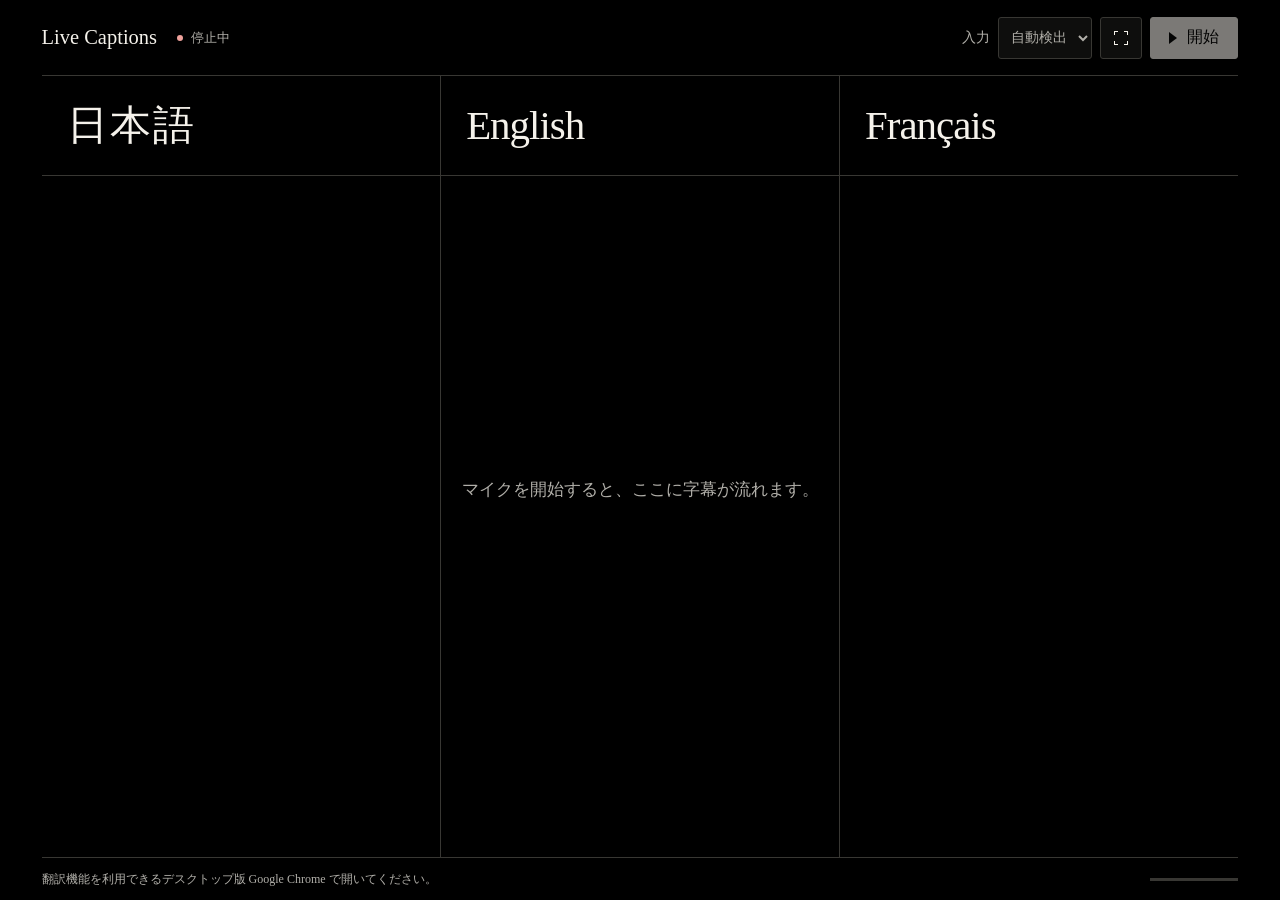
==== index.html @ d43b926c "Guide first-time Chrome translation setup" ====
<!doctype html>
<html lang="ja">
<head>
  <meta charset="utf-8">
  <meta name="viewport" content="width=device-width, initial-scale=1, viewport-fit=cover">
  <meta name="theme-color" content="#000000">
  <meta name="description" content="マイクから日本語・英語・フランス語を聞き取り、3列の字幕に。">
  <meta name="google" content="notranslate">
  <title>Live Captions</title>
  <link rel="stylesheet" href="./styles.css">
  <script type="module" src="./app.mjs"></script>
</head>
<body>
  <header class="toolbar">
    <div class="identity">
      <h1 lang="en">Live Captions</h1>
      <div id="status" class="status" role="status" data-state="idle">
        <span class="light" aria-hidden="true"></span>
        <span id="status-text">停止中</span>
      </div>
    </div>
    <div class="controls">
      <label class="input-label" for="input-language">
        <span>入力</span>
        <select id="input-language" aria-label="入力言語">
          <option value="auto">自動検出</option>
          <option value="ja">日本語</option>
          <option value="en">English</option>
          <option value="fr">Français</option>
        </select>
      </label>
      <button id="fullscreen" class="fullscreen" type="button" aria-label="全画面表示" title="全画面表示" hidden>
        <span class="corners" aria-hidden="true"></span>
      </button>
      <button id="prepare-pair" class="prepare-pair" type="button" hidden>翻訳を準備</button>
      <button id="toggle" class="toggle" type="button" disabled>
        <span class="play" aria-hidden="true"></span>
        <span id="toggle-text">開始</span>
      </button>
    </div>
  </header>

  <main class="stage" aria-label="3言語の字幕">
    <div class="language-headings columns" id="language-headings">
      <h2 lang="ja" data-language="ja">日本語</h2>
      <h2 lang="en" data-language="en">English</h2>
      <h2 lang="fr" data-language="fr">Français</h2>
    </div>
    <div id="viewport" class="viewport" tabindex="0" aria-label="字幕履歴">
      <div id="captions" class="captions" role="list" aria-label="発話順の字幕"></div>
      <p id="empty" class="empty">マイクを開始すると、ここに字幕が流れます。</p>
    </div>
    <button id="follow" class="follow" type="button" hidden>最新の字幕 ↓</button>
  </main>

  <footer class="footer">
    <span id="detail" aria-live="polite">音声と翻訳は端末内で処理</span>
    <progress id="download" max="100" aria-label="音声認識モデルのダウンロード進捗" hidden></progress>
    <span id="meter" class="meter" aria-hidden="true"><i></i></span>
  </footer>
  <noscript>このページの利用には JavaScript が必要です。</noscript>
</body>
</html>
---- styles.css ----
:root {
  color-scheme: dark;
  --ink: #f5f2eb;
  --muted: #b1afa9;
  --rule: #383733;
  --on-air: #b8e6a4;
  --gutter: clamp(14px, 3.25vw, 60px);
  --inset: clamp(8px, 2vw, 36px);
  font-family: "Yu Mincho", YuMincho, "Hiragino Mincho ProN", "Noto Serif CJK JP", Georgia, serif;
  background: #000;
  color: var(--ink);
}

*, *::before, *::after { box-sizing: border-box; }
[hidden] { display: none !important; }

body {
  margin: 0;
  min-width: 280px;
  height: 100vh;
  height: 100dvh;
  display: grid;
  grid-template-rows: auto minmax(0, 1fr) auto;
  padding: 0 var(--gutter);
}

button, select { font: inherit; color: inherit; }
button:focus-visible, select:focus-visible, .viewport:focus-visible {
  outline: 2px solid var(--on-air);
  outline-offset: 3px;
}

.toolbar, .identity, .controls, .status, .input-label, .toggle {
  display: flex;
  align-items: center;
}

.toolbar {
  justify-content: space-between;
  flex-wrap: wrap;
  gap: 10px 24px;
  min-height: 76px;
  padding: 12px 0;
  border-bottom: 1px solid var(--rule);
}

.identity { flex-wrap: wrap; gap: 6px 20px; }
.identity h1 { font-size: clamp(18px, 1.6vw, 28px); font-weight: 500; margin: 0; }
.status { color: var(--muted); gap: 8px; font-size: 13px; white-space: nowrap; }
.light { width: 6px; height: 6px; border-radius: 50%; background: #797772; }
.status[data-state="live"] { color: var(--on-air); }
.status[data-state="live"] .light { background: var(--on-air); box-shadow: 0 0 9px #b8e6a46b; }
.status[data-state="starting"] .light, .status[data-state="draining"] .light { background: #e2c597; }
.status[data-state="error"] .light { background: #efa29c; }

.controls { gap: 8px; flex-wrap: wrap; }
.input-label { gap: 8px; font-size: 14px; color: var(--muted); }
.controls button, select, .follow {
  background: #0e0e0d;
  border: 1px solid var(--rule);
  border-radius: 3px;
  min-height: 42px;
}

select { padding: 0 8px; }
button, select { cursor: pointer; }
button:disabled { cursor: default; opacity: .5; }
.controls button:hover:not(:disabled), select:hover, .follow:hover { border-color: #a4a098; }

.fullscreen { width: 42px; display: grid; place-items: center; }
.controls .prepare-pair { padding: 0 12px; background: var(--ink); color: #080808; border-color: var(--ink); }
.corners {
  width: 14px;
  height: 14px;
  border: 1px solid currentColor;
  position: relative;
}
.corners::before, .corners::after {
  content: "";
  position: absolute;
  background: #0e0e0d;
  inset: -1px 3px;
}
.corners::after { inset: 3px -1px; }

.controls .toggle { gap: 10px; min-width: 88px; justify-content: center; padding: 0 13px; background: var(--ink); color: #080808; border-color: var(--ink); }
.controls .toggle[data-running] { background: #1e211b; color: var(--ink); border-color: #626e59; }
.play { width: 0; height: 0; border: 6px solid transparent; border-right: 0; border-left: 8px solid currentColor; }
.toggle[data-running] .play { width: 8px; height: 8px; border: 0; background: currentColor; }

.stage {
  display: grid;
  grid-template-rows: auto minmax(0, 1fr);
  min-height: 0;
  position: relative;
}

.columns { display: grid; grid-template-columns: repeat(3, minmax(0, 1fr)); }
.language-headings, .viewport {
  background-image: linear-gradient(var(--rule), var(--rule)), linear-gradient(var(--rule), var(--rule));
  background-size: 1px 100%;
  background-position: 33.3333% 0, 66.6667% 0;
  background-repeat: no-repeat;
}
.language-headings { border-bottom: 1px solid var(--rule); }
.language-headings h2 {
  margin: 0;
  padding: clamp(16px, 3vh, 36px) var(--inset);
  font-weight: 500;
  font-size: clamp(19px, 3.2vw, 58px);
  line-height: 1.1;
  letter-spacing: -.025em;
}
.language-headings h2[data-language="ja"] { letter-spacing: .05em; }
.language-headings h2[data-current]::after {
  content: "";
  display: inline-block;
  width: 5px;
  height: 5px;
  margin-inline-start: .25em;
  vertical-align: .55em;
  border-radius: 50%;
  background: var(--on-air);
}

.viewport { min-height: 0; overflow: auto; scrollbar-width: none; overscroll-behavior: contain; }
.viewport::-webkit-scrollbar { display: none; }
.captions { padding-bottom: 20px; }
.captions:empty { display: none; }
.caption-row { border-bottom: 1px solid #21211f; color: var(--muted); }
.caption-row:last-child { color: var(--ink); }
.caption-row[data-partial]:last-child { color: #d1cec6; }
.caption {
  margin: 0;
  padding: clamp(14px, 3vh, 30px) var(--inset);
  font-size: clamp(15px, 2.65vw, 53px);
  font-weight: 500;
  line-height: 1.42;
  overflow-wrap: anywhere;
  line-break: strict;
}
.caption[lang="ja"] { letter-spacing: .02em; }
.caption[data-unavailable] { color: #c7938d; }
.empty {
  position: absolute;
  left: 50%;
  top: 53%;
  width: max-content;
  max-width: calc(100% - 24px);
  transform: translate(-50%, -50%);
  margin: 0;
  padding: 9px 15px;
  background: #000;
  color: var(--muted);
  text-align: center;
  font-size: clamp(13px, 1.3vw, 17px);
  pointer-events: none;
}
.follow { position: absolute; right: 12px; bottom: 10px; padding: 0 14px; }

.footer {
  border-top: 1px solid var(--rule);
  min-height: 43px;
  padding: 8px 0 max(8px, env(safe-area-inset-bottom));
  display: flex;
  align-items: center;
  gap: 14px;
  font-size: 12px;
  color: var(--muted);
}
.footer progress { width: clamp(40px, 11vw, 140px); height: 4px; accent-color: var(--on-air); }
.meter { margin-left: auto; width: clamp(30px, 7vw, 88px); height: 3px; flex: none; background: var(--rule); overflow: hidden; }
.meter i { display: block; height: 100%; transform: scaleX(var(--level, 0)); transform-origin: left; transition: transform 80ms linear; background: var(--on-air); }

@media (max-width: 550px) {
  .toolbar { min-height: 0; padding: 8px 0; }
  .controls { margin-left: auto; }
  .input-label > span { display: none; }
  .language-headings h2 { font-size: clamp(16px, 5.1vw, 25px); }
  .caption { font-size: clamp(14px, 4.15vw, 22px); }
}

@media (prefers-reduced-motion: reduce) {
  *, *::before, *::after { transition: none !important; }
}
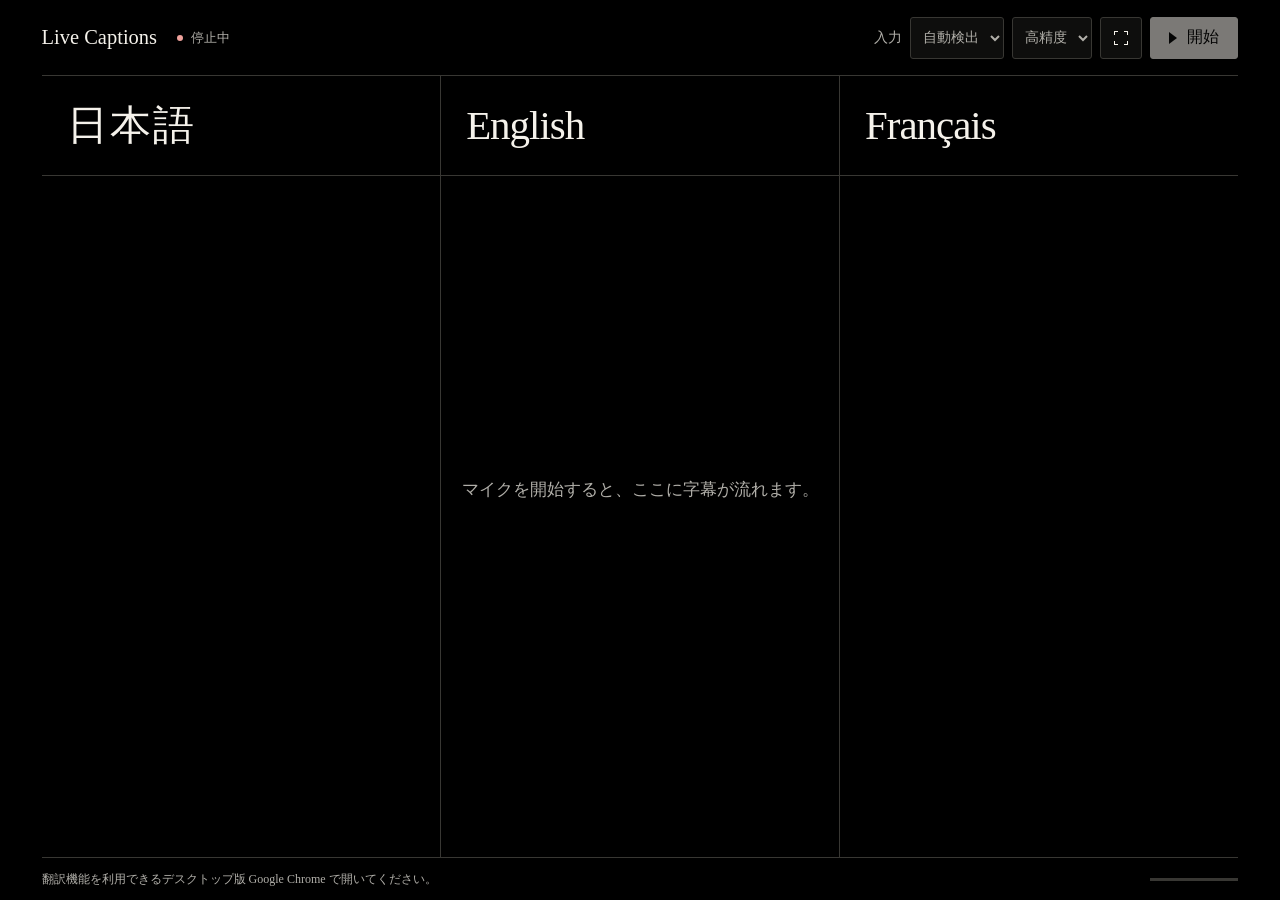
==== commit 38476c0c: "Upgrade speech recognition and revise captions with context" ====
--- a/index.html
+++ b/index.html
@@ -8,7 +8,7 @@
   <meta name="google" content="notranslate">
   <title>Live Captions</title>
   <link rel="stylesheet" href="./styles.css">
-  <script type="module" src="./app.mjs"></script>
+  <script type="module" src="./app.mjs?v=3"></script>
 </head>
 <body>
   <header class="toolbar">
@@ -27,6 +27,12 @@
           <option value="ja">日本語</option>
           <option value="en">English</option>
           <option value="fr">Français</option>
+        </select>
+      </label>
+      <label class="input-label" for="quality">
+        <select id="quality" aria-label="音声認識モデル">
+          <option value="high">高精度</option>
+          <option value="standard">標準</option>
         </select>
       </label>
       <button id="fullscreen" class="fullscreen" type="button" aria-label="全画面表示" title="全画面表示" hidden>
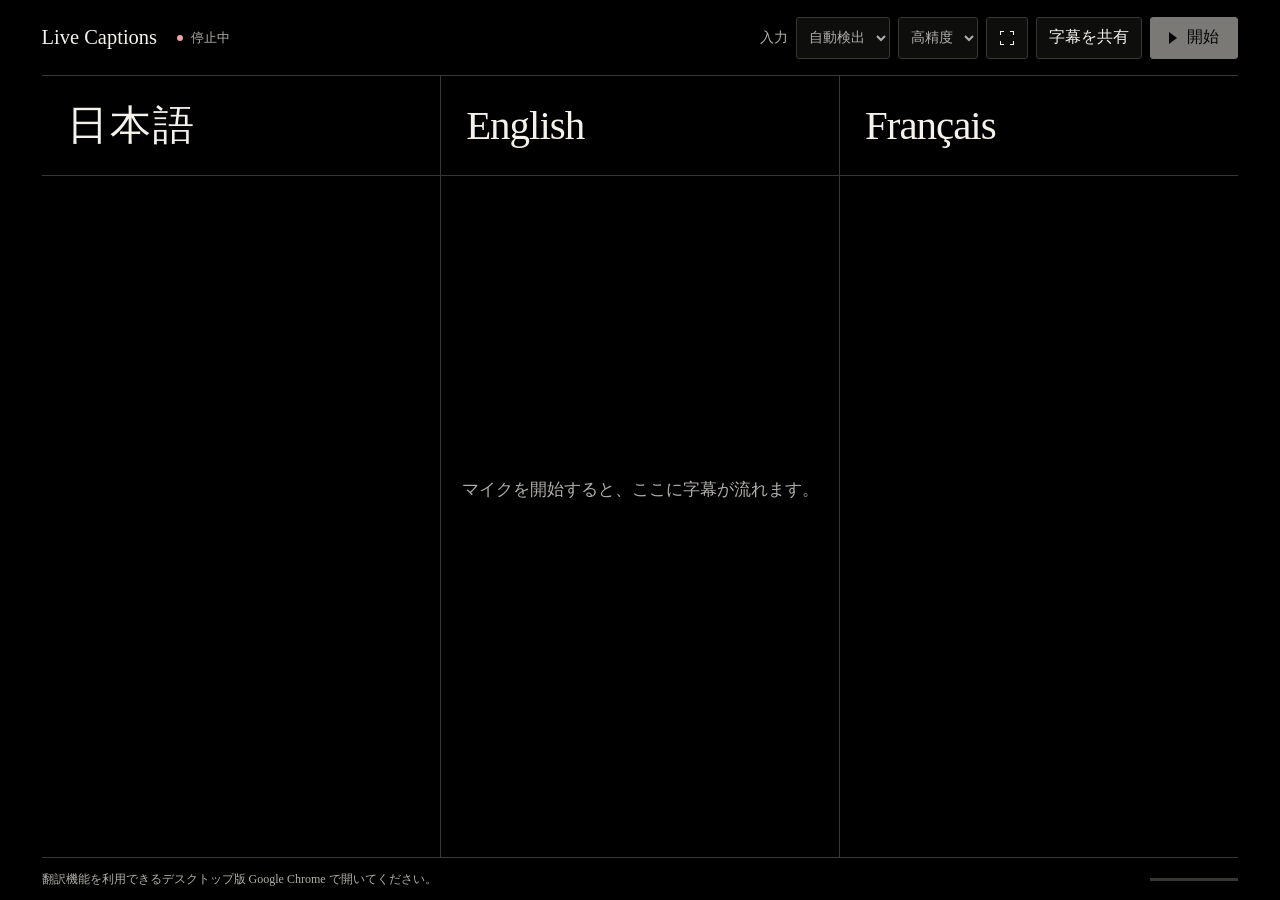
==== commit c3caf1cb: "Share live captions with phone-friendly watch links" ====
--- a/index.html
+++ b/index.html
@@ -7,8 +7,9 @@
   <meta name="description" content="マイクから日本語・英語・フランス語を聞き取り、3列の字幕に。">
   <meta name="google" content="notranslate">
   <title>Live Captions</title>
-  <link rel="stylesheet" href="./styles.css">
-  <script type="module" src="./app.mjs?v=3"></script>
+  <link rel="stylesheet" href="./styles.css?v=8">
+  <script type="module" src="./app.mjs?v=8"></script>
+  <script type="module" src="./share-host.mjs?v=1"></script>
 </head>
 <body>
   <header class="toolbar">
@@ -38,6 +39,7 @@
       <button id="fullscreen" class="fullscreen" type="button" aria-label="全画面表示" title="全画面表示" hidden>
         <span class="corners" aria-hidden="true"></span>
       </button>
+      <button id="share" class="share-button" type="button" aria-haspopup="dialog">字幕を共有</button>
       <button id="prepare-pair" class="prepare-pair" type="button" hidden>翻訳を準備</button>
       <button id="toggle" class="toggle" type="button" disabled>
         <span class="play" aria-hidden="true"></span>
@@ -64,6 +66,27 @@
     <progress id="download" max="100" aria-label="音声認識モデルのダウンロード進捗" hidden></progress>
     <span id="meter" class="meter" aria-hidden="true"><i></i></span>
   </footer>
+  <dialog class="share-dialog" id="share-dialog" aria-labelledby="share-title">
+    <div class="share-heading">
+      <h2 id="share-title">視聴リンク</h2>
+      <form method="dialog">
+        <button type="submit" aria-label="閉じる" autofocus>閉じる</button>
+      </form>
+    </div>
+    <p id="share-status" class="share-status" role="status"></p>
+    <div id="share-details" hidden>
+      <canvas id="share-qr" class="share-qr" role="img" aria-label="視聴リンクのQRコード" hidden></canvas>
+      <div class="share-link">
+        <input id="share-url" aria-label="視聴URL" readonly>
+        <button id="share-copy" type="button">コピー</button>
+      </div>
+      <p class="share-note">リンクを知っている人に、字幕のテキストが表示されます。</p>
+    </div>
+    <div class="share-actions">
+      <button id="share-retry" type="button" hidden>再試行</button>
+      <button id="share-stop" type="button" hidden>共有を終了</button>
+    </div>
+  </dialog>
   <noscript>このページの利用には JavaScript が必要です。</noscript>
 </body>
 </html>
--- a/styles.css
+++ b/styles.css
@@ -24,8 +24,8 @@
   padding: 0 var(--gutter);
 }
 
-button, select { font: inherit; color: inherit; }
-button:focus-visible, select:focus-visible, .viewport:focus-visible {
+button, select, input { font: inherit; color: inherit; }
+button:focus-visible, select:focus-visible, input:focus-visible, .viewport:focus-visible {
   outline: 2px solid var(--on-air);
   outline-offset: 3px;
 }
@@ -68,6 +68,8 @@
 .controls button:hover:not(:disabled), select:hover, .follow:hover { border-color: #a4a098; }
 
 .fullscreen { width: 42px; display: grid; place-items: center; }
+.share-button { padding: 0 12px; white-space: nowrap; }
+.controls .share-button[data-sharing] { border-color: #626e59; color: var(--on-air); }
 .controls .prepare-pair { padding: 0 12px; background: var(--ink); color: #080808; border-color: var(--ink); }
 .corners {
   width: 14px;
@@ -172,6 +174,57 @@
 .meter { margin-left: auto; width: clamp(30px, 7vw, 88px); height: 3px; flex: none; background: var(--rule); overflow: hidden; }
 .meter i { display: block; height: 100%; transform: scaleX(var(--level, 0)); transform-origin: left; transition: transform 80ms linear; background: var(--on-air); }
 
+.share-dialog {
+  width: min(456px, calc(100% - 28px));
+  max-height: calc(100dvh - 28px);
+  padding: clamp(16px, 4vw, 26px);
+  color: var(--ink);
+  background: #080808;
+  border: 1px solid var(--rule);
+  border-radius: 4px;
+}
+.share-dialog::backdrop { background: #000b; }
+.share-heading, .share-link, .share-actions { display: flex; align-items: center; gap: 10px; }
+.share-heading { justify-content: space-between; }
+.share-heading h2 { margin: 0; font-size: 23px; font-weight: 500; }
+.share-dialog button, .share-link input, .watch-languages button {
+  background: #0e0e0d;
+  border: 1px solid var(--rule);
+  border-radius: 3px;
+  min-height: 42px;
+  padding: 0 12px;
+}
+.share-dialog button { flex: none; white-space: nowrap; }
+.share-dialog button:hover, .watch-languages button:hover { border-color: #a4a098; }
+.share-status, .share-note { color: var(--muted); font-size: 14px; line-height: 1.5; }
+.share-status { margin: 16px 0; }
+.share-qr { display: block; width: 184px; max-width: 100%; height: auto; margin: 0 auto 16px; }
+.share-link input { width: 0; min-width: 0; flex: 1; font-family: ui-monospace, monospace; font-size: 13px; }
+.share-dialog #share-copy { background: var(--ink); color: #080808; border-color: var(--ink); }
+.share-actions { justify-content: flex-end; }
+
+.watch-view { grid-template-rows: auto minmax(0, 1fr); padding-bottom: env(safe-area-inset-bottom); }
+.watch-languages { display: none; }
+
+@media (max-width: 720px) {
+  .watch-view .language-headings { display: none; }
+  .watch-languages {
+    display: grid;
+    grid-template-columns: repeat(3, minmax(0, 1fr));
+    gap: 6px;
+    padding: 10px 0;
+    border-bottom: 1px solid var(--rule);
+  }
+  .watch-languages button { min-width: 0; padding: 0 6px; }
+  .watch-languages button[aria-pressed="true"] { color: var(--ink); background: #1a1a18; border-color: #8e8c84; }
+  .watch-view .viewport { background-image: none; }
+  .watch-view .caption-row { display: block; }
+  .watch-view .caption { display: none; font-size: clamp(24px, 6.4vw, 34px); padding: 18px 5px; }
+  .watch-view[data-caption-language="ja"] .caption[lang="ja"],
+  .watch-view[data-caption-language="en"] .caption[lang="en"],
+  .watch-view[data-caption-language="fr"] .caption[lang="fr"] { display: block; }
+}
+
 @media (max-width: 550px) {
   .toolbar { min-height: 0; padding: 8px 0; }
   .controls { margin-left: auto; }
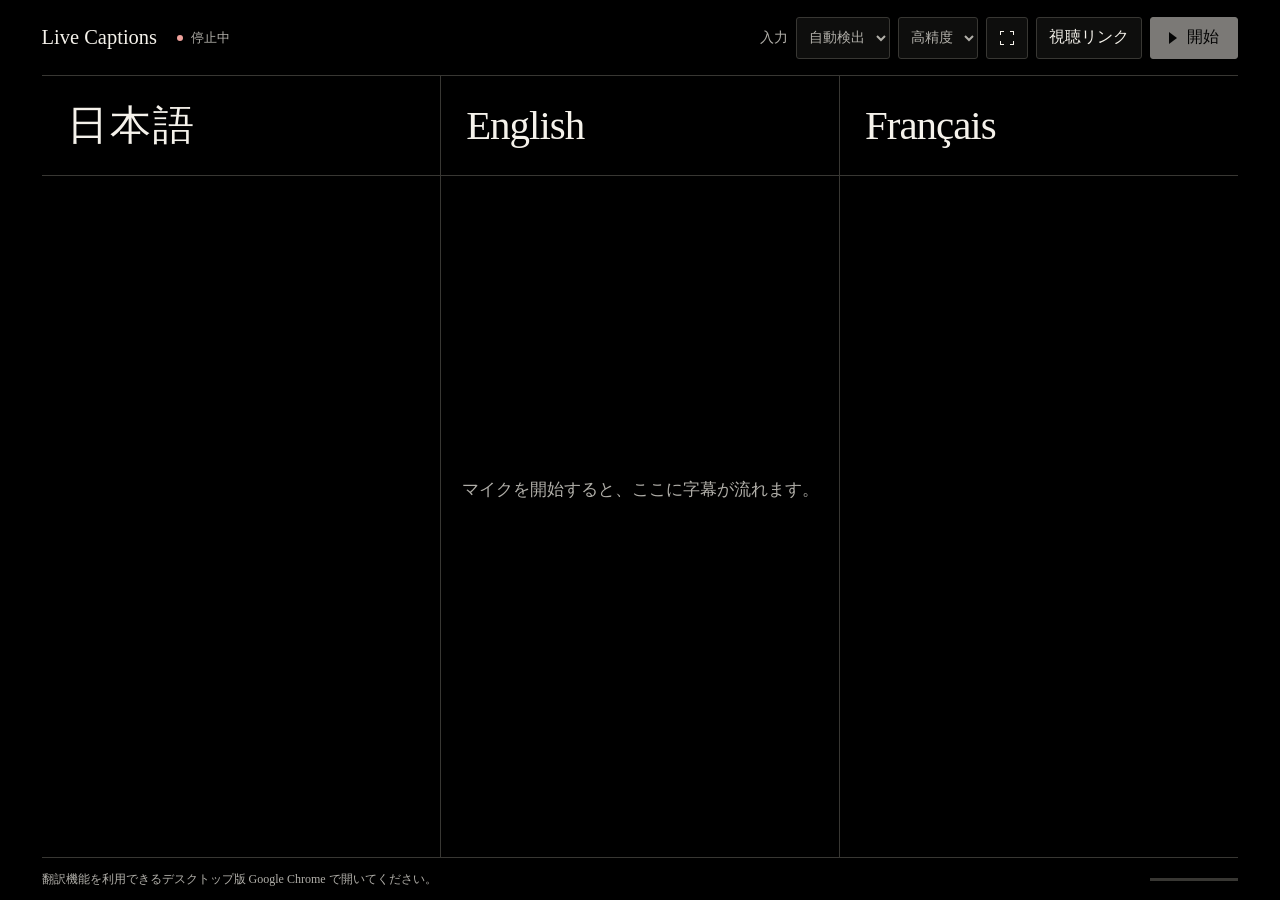
==== commit 76439aff: "Use Watch Link as the sharing button label" ====
--- a/index.html
+++ b/index.html
@@ -9,7 +9,7 @@
   <title>Live Captions</title>
   <link rel="stylesheet" href="./styles.css?v=8">
   <script type="module" src="./app.mjs?v=8"></script>
-  <script type="module" src="./share-host.mjs?v=1"></script>
+  <script type="module" src="./share-host.mjs?v=2"></script>
 </head>
 <body>
   <header class="toolbar">
@@ -39,7 +39,7 @@
       <button id="fullscreen" class="fullscreen" type="button" aria-label="全画面表示" title="全画面表示" hidden>
         <span class="corners" aria-hidden="true"></span>
       </button>
-      <button id="share" class="share-button" type="button" aria-haspopup="dialog">字幕を共有</button>
+      <button id="share" class="share-button" type="button" aria-haspopup="dialog">視聴リンク</button>
       <button id="prepare-pair" class="prepare-pair" type="button" hidden>翻訳を準備</button>
       <button id="toggle" class="toggle" type="button" disabled>
         <span class="play" aria-hidden="true"></span>
